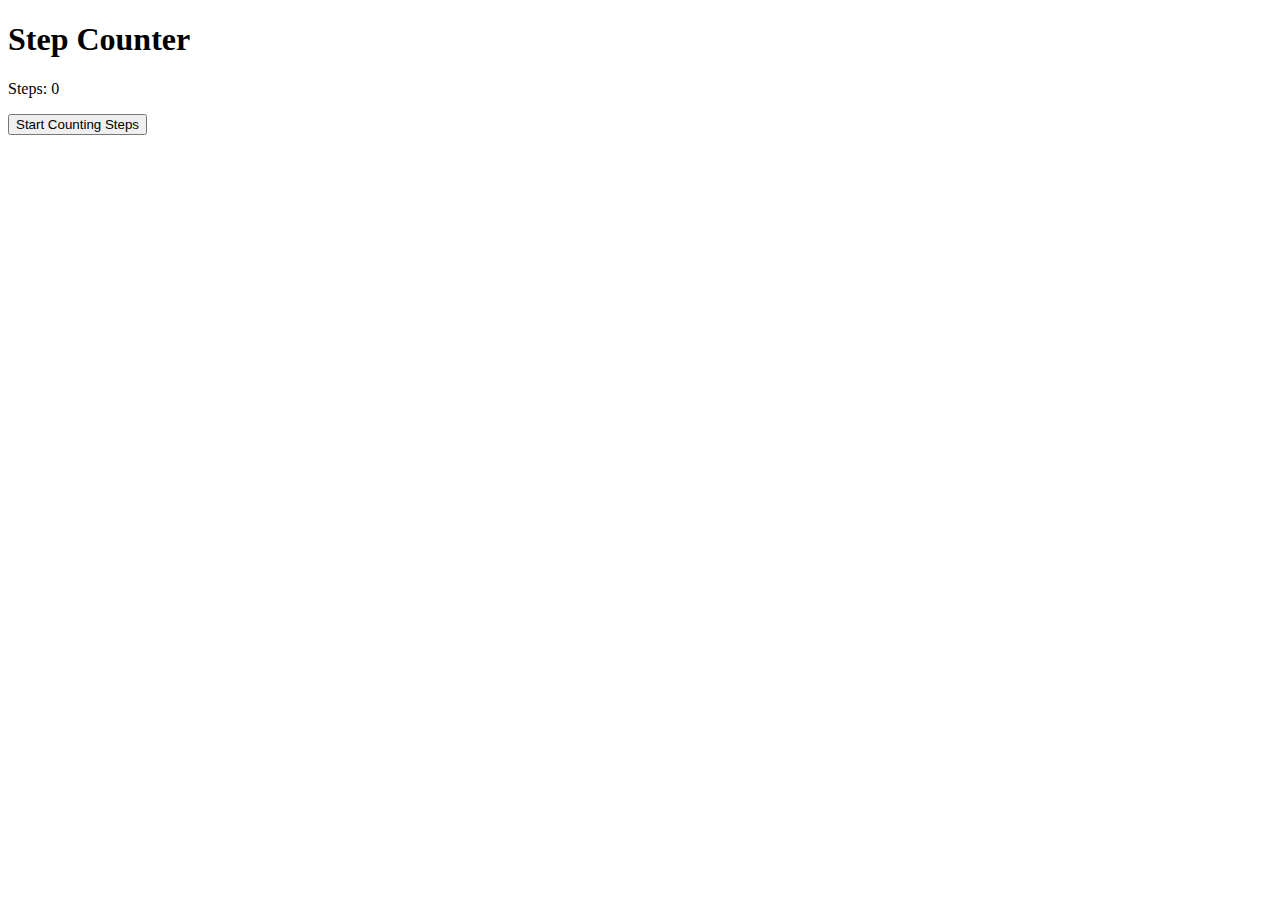
==== index.html @ dad26469 "Add files via upload" ====
<!DOCTYPE html>
<html lang="en">
<head>
    <meta charset="UTF-8">
    <meta name="viewport" content="width=device-width, initial-scale=1.0">
    <title>Step Counter</title>
</head>
<body>
    <h1>Step Counter</h1>
    <p>Steps: <span id="stepCount">0</span></p>
    <button onclick="startStepCounter()">Start Counting Steps</button>

    <script src="stepCounter.js"></script>
</body>
</html>
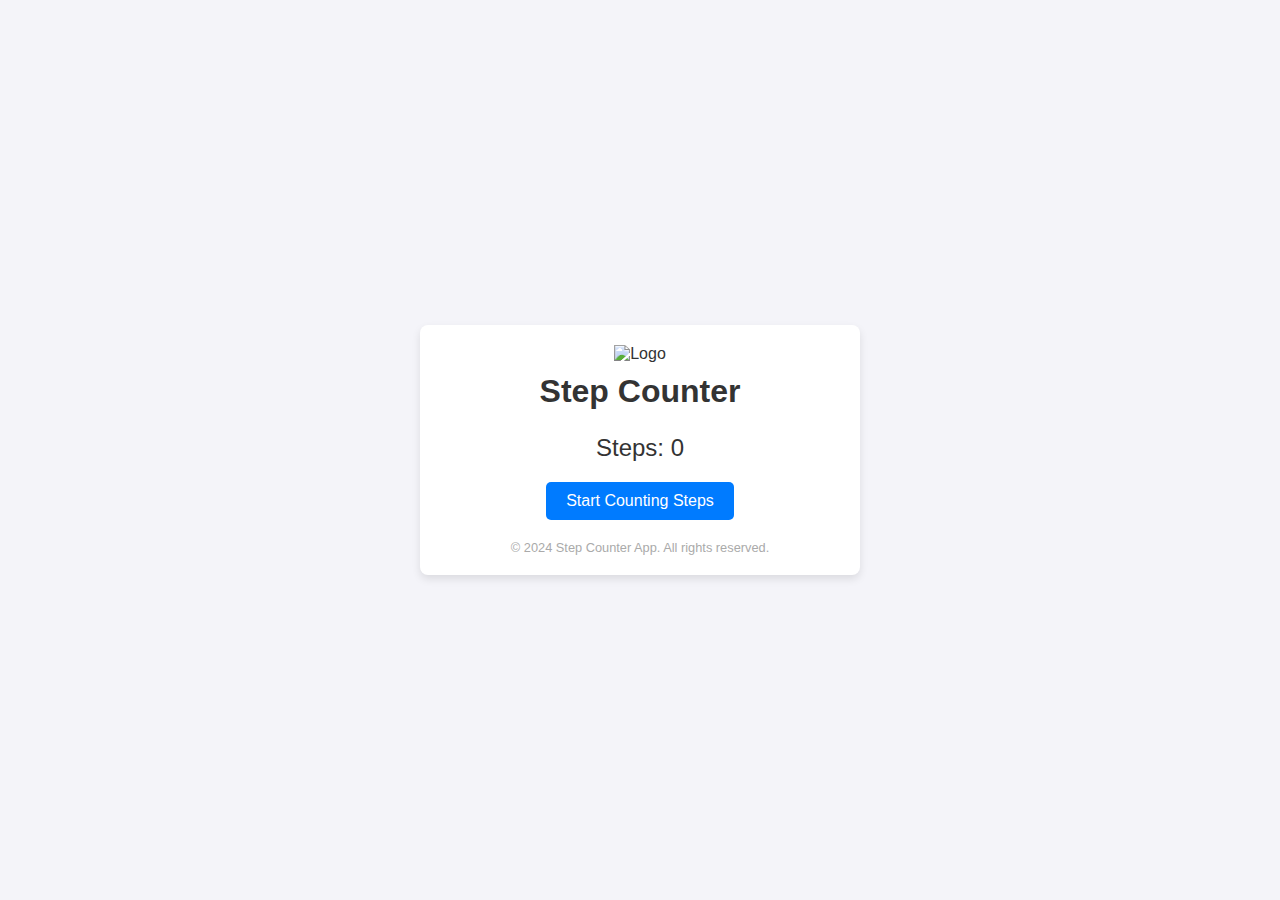
==== commit 8bef52a4: "Add files via upload" ====
--- a/index.html
+++ b/index.html
@@ -4,12 +4,24 @@
     <meta charset="UTF-8">
     <meta name="viewport" content="width=device-width, initial-scale=1.0">
     <title>Step Counter</title>
+    <link rel="stylesheet" href="style.css">
 </head>
 <body>
-    <h1>Step Counter</h1>
-    <p>Steps: <span id="stepCount">0</span></p>
-    <button onclick="startStepCounter()">Start Counting Steps</button>
-
+    <div class="container">
+        <header>
+            <img src="img/now_ocean_logo.png" alt="Logo" class="logo">
+            <h1>Step Counter</h1>
+        </header>
+        <main>
+            <p class="step-count">Steps: <span id="stepCount">0</span></p>
+            <button id="startButton" onclick="startStepCounter()">Start Counting Steps</button>
+            <p id="statusMessage"></p>
+        </main>
+        <footer>
+            <p>&copy; 2024 Step Counter App. All rights reserved.</p>
+        </footer>
+    </div>
     <script src="stepCounter.js"></script>
 </body>
 </html>
+
--- a/style.css
+++ b/style.css
@@ -0,0 +1,76 @@
+/* General Styles */
+body {
+    font-family: 'Arial', sans-serif;
+    background-color: #f4f4f9;
+    color: #333;
+    margin: 0;
+    padding: 0;
+    display: flex;
+    justify-content: center;
+    align-items: center;
+    min-height: 100vh;
+}
+
+.container {
+    text-align: center;
+    max-width: 400px;
+    width: 90%;
+    background-color: #fff;
+    padding: 20px;
+    border-radius: 8px;
+    box-shadow: 0 4px 8px rgba(0, 0, 0, 0.1);
+}
+
+header {
+    margin-bottom: 20px;
+}
+
+.logo {
+    max-width: 100px;
+    margin-bottom: 10px;
+}
+
+h1 {
+    font-size: 2rem;
+    margin: 0;
+    color: #333;
+}
+
+main {
+    margin-bottom: 20px;
+}
+
+.step-count {
+    font-size: 1.5rem;
+    margin-bottom: 20px;
+}
+
+button {
+    background-color: #007bff;
+    color: #fff;
+    border: none;
+    padding: 10px 20px;
+    font-size: 1rem;
+    border-radius: 5px;
+    cursor: pointer;
+    transition: background-color 0.3s ease;
+}
+
+button:hover {
+    background-color: #0056b3;
+}
+
+#statusMessage {
+    font-size: 0.9rem;
+    color: #666;
+    margin-top: 10px;
+}
+
+footer {
+    font-size: 0.8rem;
+    color: #aaa;
+}
+
+footer p {
+    margin: 0;
+}
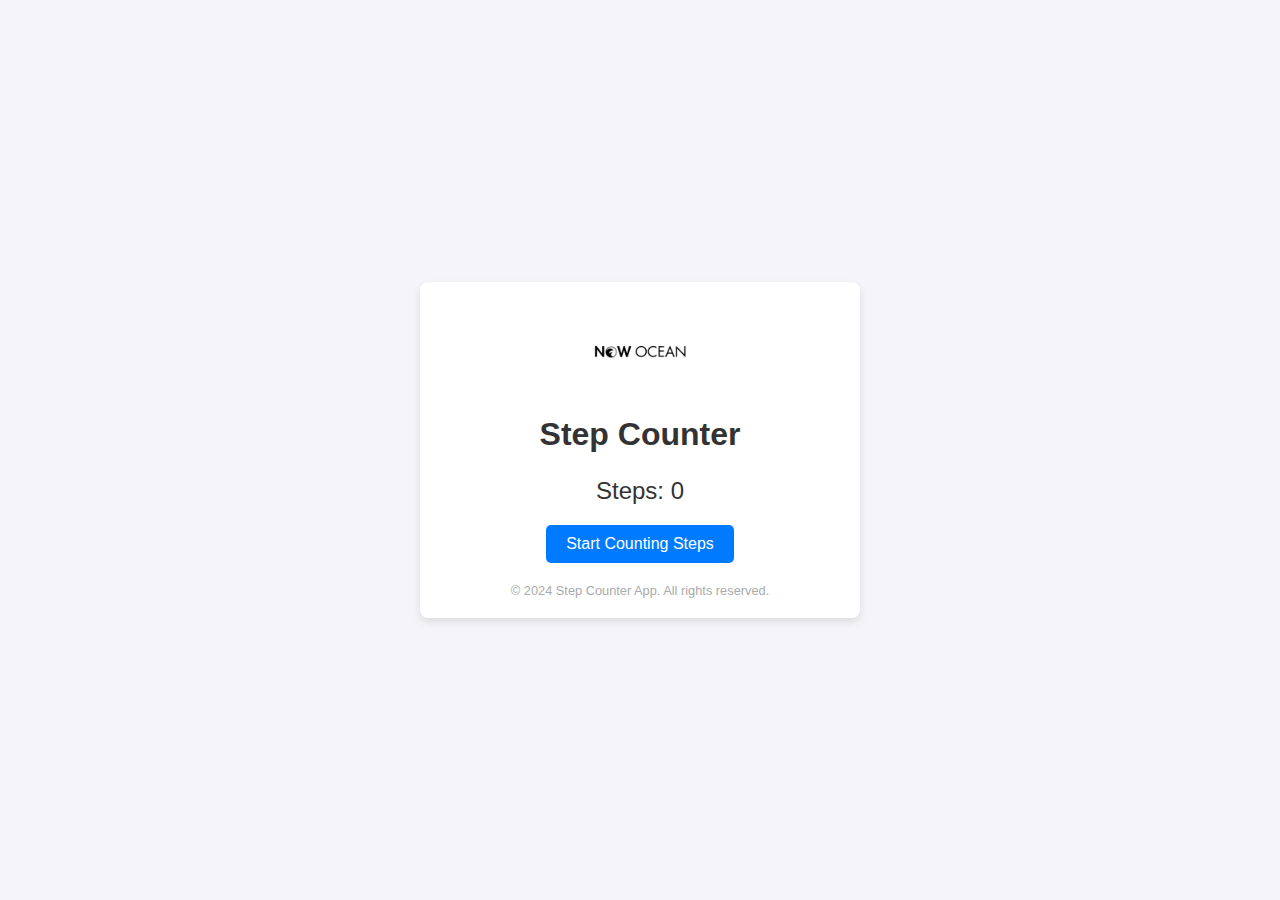
==== commit da466359: "Add files via upload" ====
--- a/index.html
+++ b/index.html
@@ -9,7 +9,7 @@
 <body>
     <div class="container">
         <header>
-            <img src="img/now_ocean_logo.png" alt="Logo" class="logo">
+            <img src="now_ocean_logo.png" alt="Logo" class="logo">
             <h1>Step Counter</h1>
         </header>
         <main>
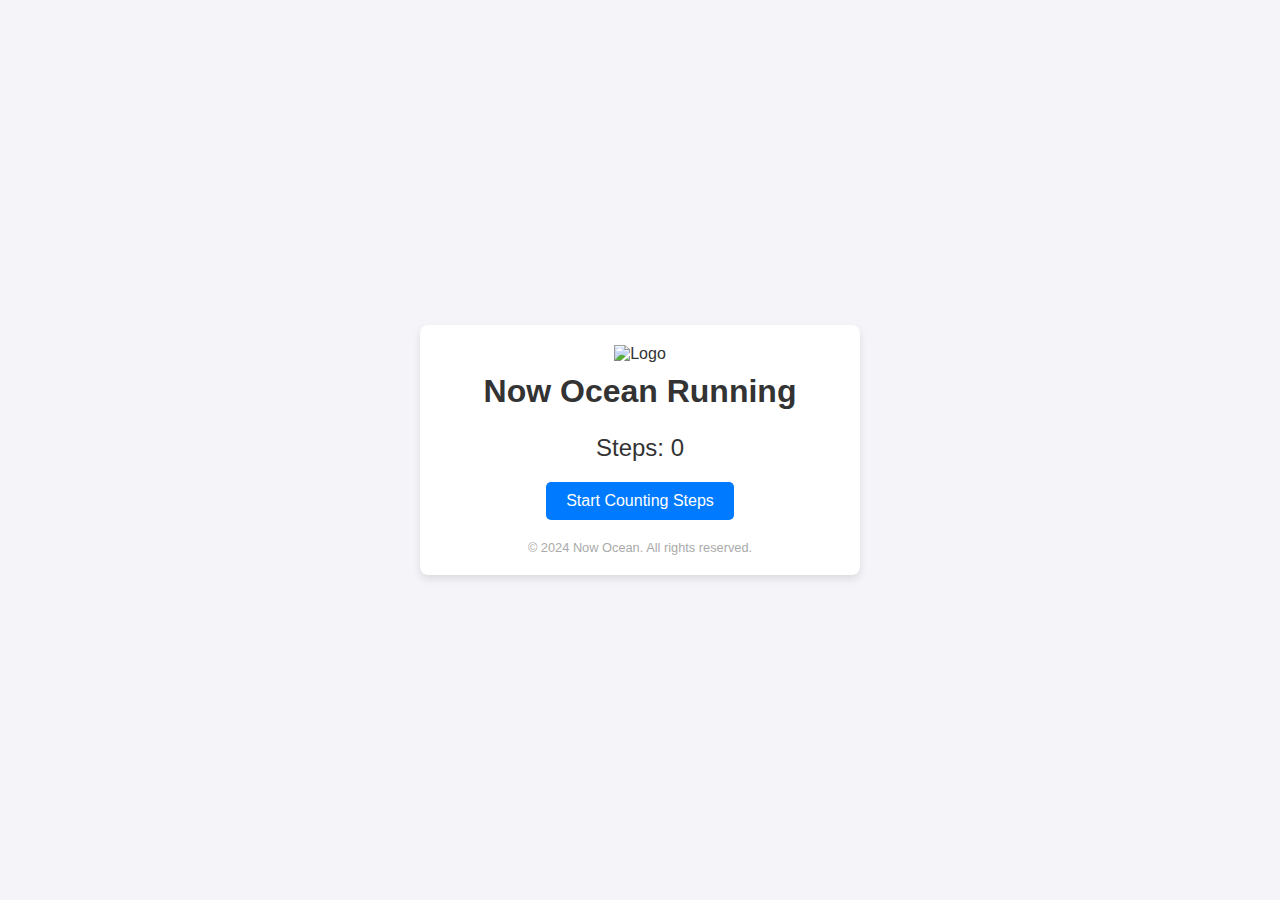
==== commit 586e1eea: "Add files via upload" ====
--- a/index.html
+++ b/index.html
@@ -3,14 +3,14 @@
 <head>
     <meta charset="UTF-8">
     <meta name="viewport" content="width=device-width, initial-scale=1.0">
-    <title>Step Counter</title>
+    <title>Now Ocean Running</title>
     <link rel="stylesheet" href="style.css">
 </head>
 <body>
     <div class="container">
         <header>
-            <img src="now_ocean_logo.png" alt="Logo" class="logo">
-            <h1>Step Counter</h1>
+            <img src="logo blue instagram.png" alt="Logo" class="logo">
+            <h1>Now Ocean Running</h1>
         </header>
         <main>
             <p class="step-count">Steps: <span id="stepCount">0</span></p>
@@ -18,7 +18,7 @@
             <p id="statusMessage"></p>
         </main>
         <footer>
-            <p>&copy; 2024 Step Counter App. All rights reserved.</p>
+            <p>&copy; 2024 Now Ocean. All rights reserved.</p>
         </footer>
     </div>
     <script src="stepCounter.js"></script>
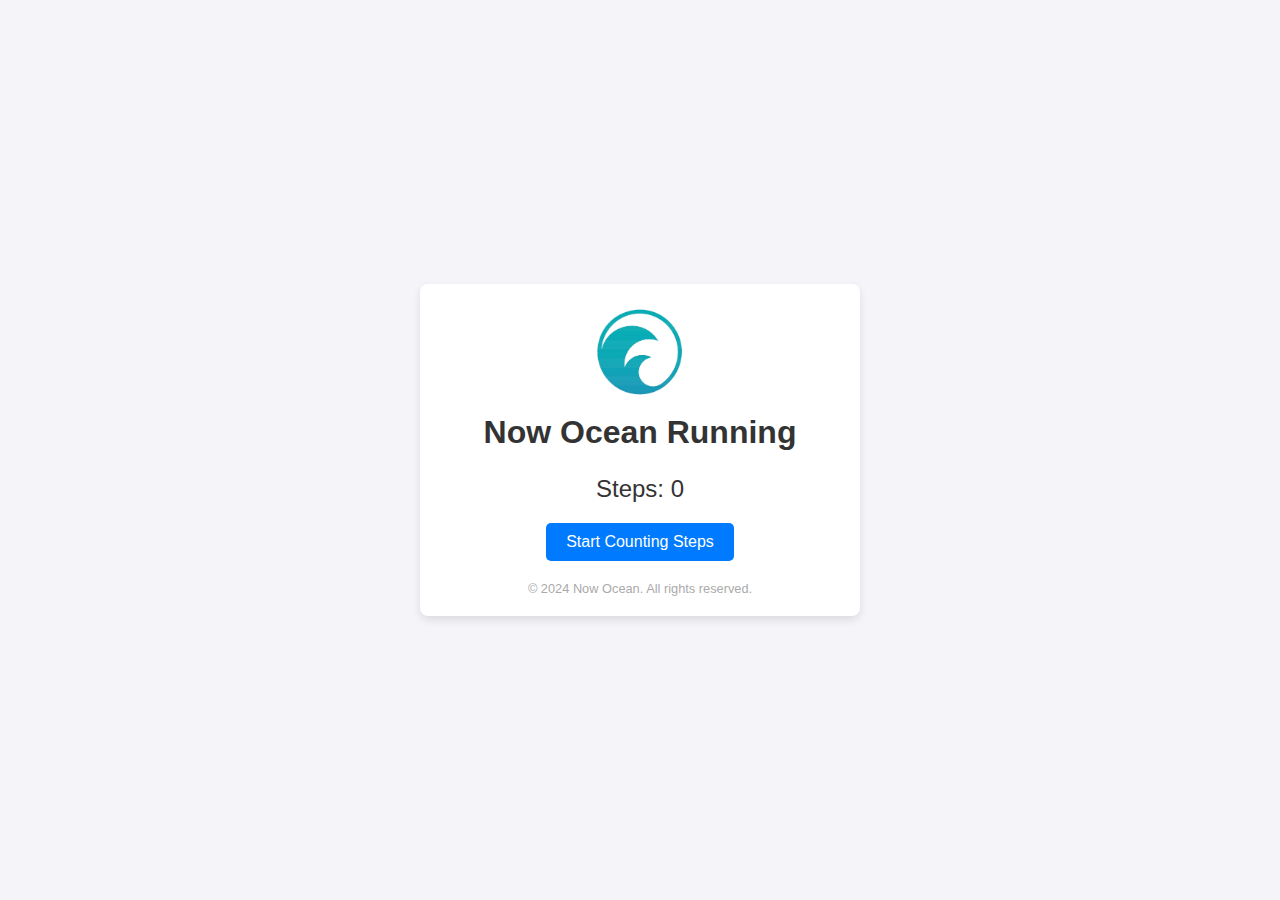
==== commit 3f0b5cbc: "Add files via upload" ====
--- a/index.html
+++ b/index.html
@@ -9,7 +9,7 @@
 <body>
     <div class="container">
         <header>
-            <img src="logo blue instagram.png" alt="Logo" class="logo">
+            <img src="logo blue instagram.jpg" alt="Logo" class="logo">
             <h1>Now Ocean Running</h1>
         </header>
         <main>
